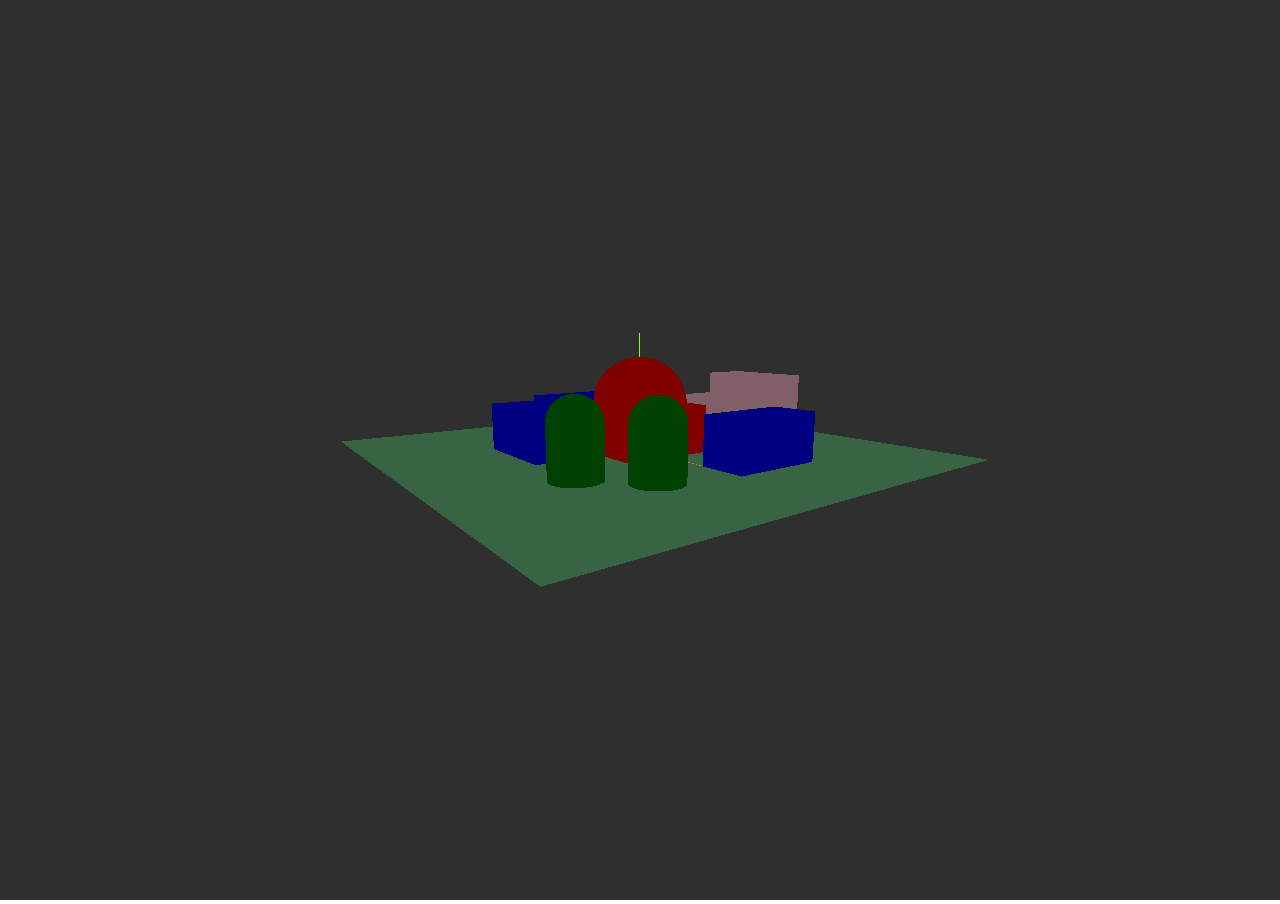
==== index.html @ 6cd7b1e0 "feat: add stair building to scene" ====
<!DOCTYPE html>
<html lang="en">
    <head>
        <meta charset="UTF-8" />
        <meta name="viewport" content="width=device-width, initial-scale=1.0" />
        <title>Project: Blue Milk</title>
        <script src="./js/three.js"></script>
        <script src="./js/OrbitControls.js"></script>
        <script src="./js/utils.js"></script>
        <script src="./js/scene.js"></script>
        <script src="./js/dat.gui.js"></script>

        <style>
            body {
                margin: 0;
            }
        </style>
    </head>
    <body>
        <script>
            let ah = new THREE.AxesHelper(50);
            let cameraParams = {
                near: 1,
                far: 10000,
                fov: 75, // degrees
                aspectRatio: window.innerWidth / window.innerHeight, // adjusts based on window size
                atX: 0,
                atY: 0,
                atZ: 0,
                eyeX: 200,
                eyeY: 50,
                eyeZ: 150,
                upX: 0,
                upY: 1,
                upZ: 0,
            };

            // Create an initial empty Scene
            let scene = new THREE.Scene();
            // Create a renderer to render the scene
            let renderer = new THREE.WebGLRenderer();
            // Adds the canvas to the document
            renderer.shadowMap.enabled = true;
            renderer.setSize(window.innerWidth, window.innerHeight); // size based on window
            renderer.setAnimationLoop(render); // continuously render frames (main loop)
            renderer.setClearColor(0x2f2f2f, 1); // set background color (light gray)
            document.body.appendChild(renderer.domElement); // append canvas to DOM

            // Set up a camera for the scene
            let camera = setupCamera(cameraParams);

            // Add OrbitControls to allow user interaction (zoom, rotate, pan)
            const controls = new THREE.OrbitControls(
                camera,
                renderer.domElement
            );

            // Add lights
            // Add ambient light source
            let ambLight = new THREE.AmbientLight(
                new THREE.Color("white"),
                0.5
            );

            scene.add(ambLight);
            scene.add(camera);
            scene.add(ah); //add axishelper to scene -- created as a global variable

            const groundSceneMaterials = {
                basePlate: new THREE.MeshPhongMaterial({
                    specular: new THREE.Color("white"),
                    shininess: 20,
                    color: new THREE.Color(0x6ec986),
                    side: THREE.DoubleSide,
                }),
                centralBuilding: new THREE.MeshPhongMaterial({
                    specular: new THREE.Color("white"),
                    shininess: 20,
                    color: new THREE.Color("red"),
                    side: THREE.DoubleSide,
                }),
                siloBuilding: new THREE.MeshPhongMaterial({
                    specular: new THREE.Color("white"),
                    shininess: 20,
                    color: new THREE.Color("green"),
                    side: THREE.DoubleSide,
                }),
                crateBuilding: new THREE.MeshPhongMaterial({
                    specular: new THREE.Color("white"),
                    shininess: 20,
                    color: new THREE.Color("blue"),
                    side: THREE.DoubleSide,
                }),
                stairBuilding: new THREE.MeshPhongMaterial({
                    specular: new THREE.Color("white"),
                    shininess: 20,
                    color: new THREE.Color("pink"),
                    side: THREE.DoubleSide,
                }),
            };

            const buildingParams = {
                basePlateWidth: 200,

                centralBuildingTopRadius: 20,
                centralBuildingBottomLength: 40,

                siloBuildingRadius: 10,
                siloBuildingHeight: 20,

                crateBuildingWidth: 20,
                crateBuildingHeight: 20,
                crateBuildingLength: 40,

                stairBuildingBaseWidth: 40,
                stairBuildingBaseHeight: 20,
                stairBuildingTopLength: 20,
                stairBuildingTopHeight: 10,
            };

            scene.add(createGroundScene(buildingParams, groundSceneMaterials));
        </script>
    </body>
</html>
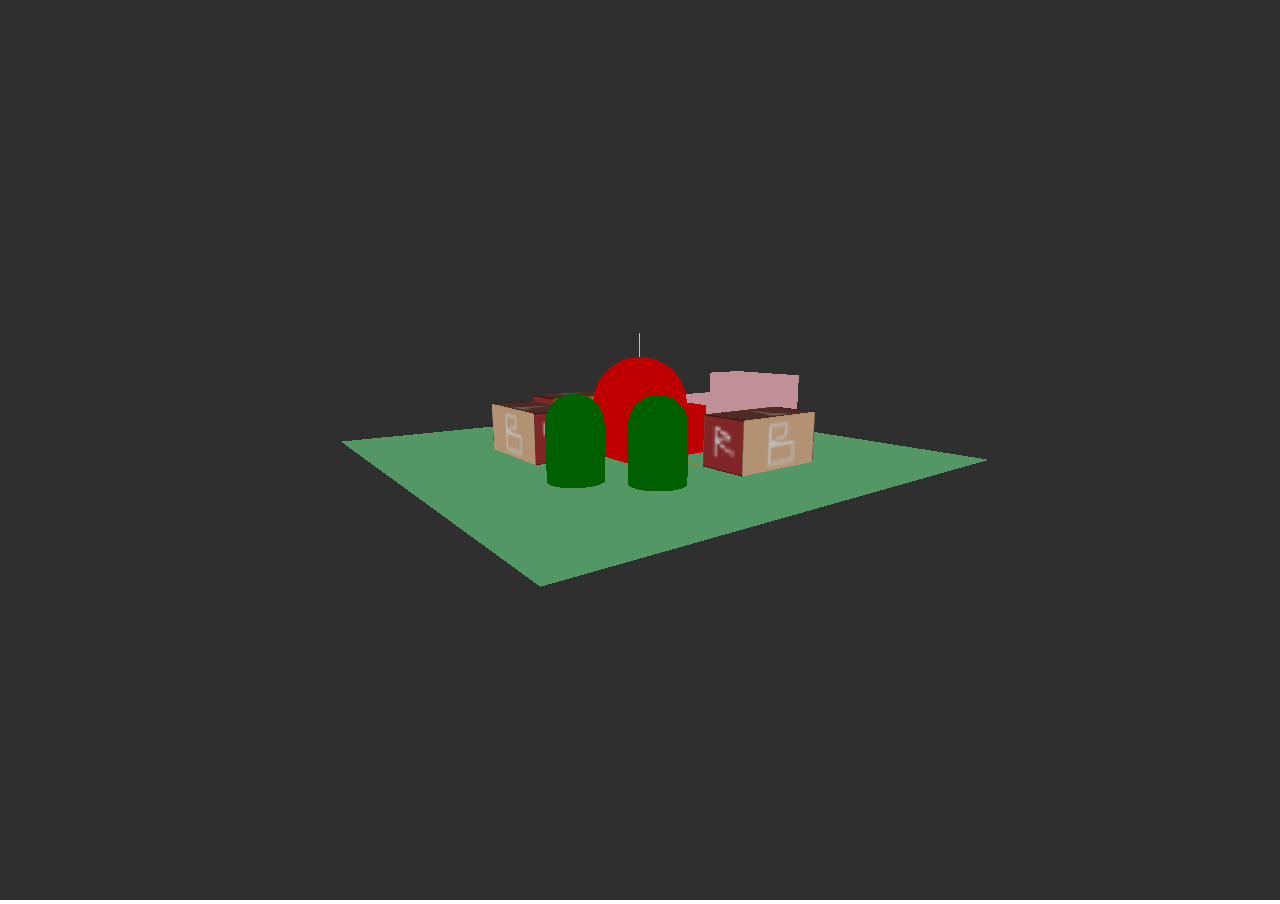
==== commit c234112c: "feat: map test texture to crate building" ====
--- a/index.html
+++ b/index.html
@@ -59,12 +59,14 @@
             // Add ambient light source
             let ambLight = new THREE.AmbientLight(
                 new THREE.Color("white"),
-                0.5
+                0.75
             );
 
             scene.add(ambLight);
             scene.add(camera);
             scene.add(ah); //add axishelper to scene -- created as a global variable
+
+            let loader = new THREE.TextureLoader();
 
             const groundSceneMaterials = {
                 basePlate: new THREE.MeshPhongMaterial({
@@ -88,8 +90,9 @@
                 crateBuilding: new THREE.MeshPhongMaterial({
                     specular: new THREE.Color("white"),
                     shininess: 20,
-                    color: new THREE.Color("blue"),
+                    color: new THREE.Color("white"),
                     side: THREE.DoubleSide,
+                    map: loader.load("static/crateBuiding.png", render),
                 }),
                 stairBuilding: new THREE.MeshPhongMaterial({
                     specular: new THREE.Color("white"),
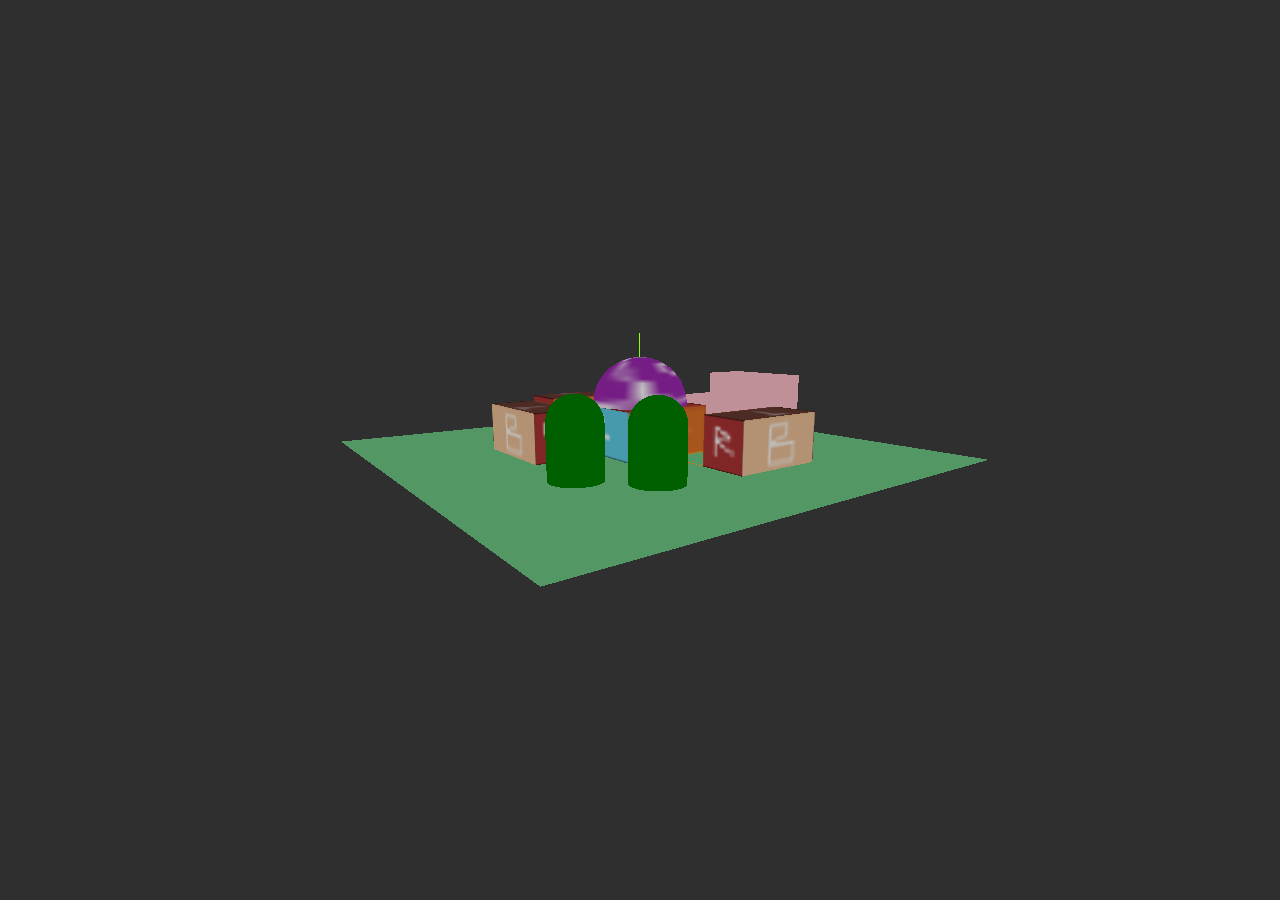
==== commit a82d2215: "feat: add central building texture test" ====
--- a/index.html
+++ b/index.html
@@ -75,12 +75,28 @@
                     color: new THREE.Color(0x6ec986),
                     side: THREE.DoubleSide,
                 }),
-                centralBuilding: new THREE.MeshPhongMaterial({
-                    specular: new THREE.Color("white"),
-                    shininess: 20,
-                    color: new THREE.Color("red"),
-                    side: THREE.DoubleSide,
-                }),
+                centralBuilding: {
+                    centralBuildingTop: new THREE.MeshPhongMaterial({
+                        specular: new THREE.Color("white"),
+                        shininess: 20,
+                        color: new THREE.Color("white"),
+                        side: THREE.DoubleSide,
+                        map: loader.load(
+                            "static/centralBuildingTop.png",
+                            render
+                        ),
+                    }),
+                    centralBuildingBase: new THREE.MeshPhongMaterial({
+                        specular: new THREE.Color("white"),
+                        shininess: 20,
+                        color: new THREE.Color("white"),
+                        side: THREE.DoubleSide,
+                        map: loader.load(
+                            "static/centralBuildingBase.png",
+                            render
+                        ),
+                    }),
+                },
                 siloBuilding: new THREE.MeshPhongMaterial({
                     specular: new THREE.Color("white"),
                     shininess: 20,
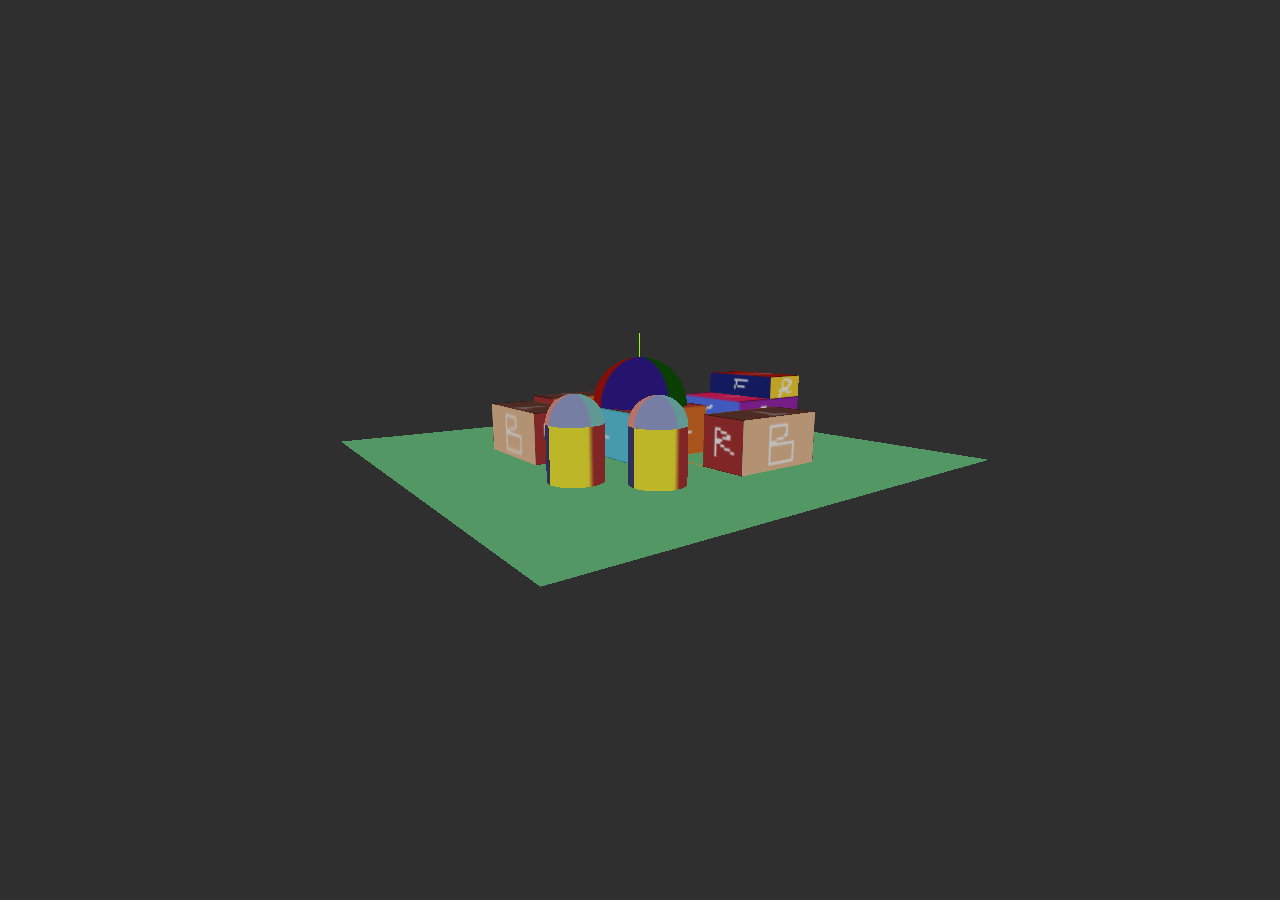
==== commit 64e2aea2: "feat: add textures to all buildings" ====
--- a/index.html
+++ b/index.html
@@ -97,12 +97,35 @@
                         ),
                     }),
                 },
-                siloBuilding: new THREE.MeshPhongMaterial({
-                    specular: new THREE.Color("white"),
-                    shininess: 20,
-                    color: new THREE.Color("green"),
-                    side: THREE.DoubleSide,
-                }),
+                siloBuilding: {
+                    siloBuildingTop: new THREE.MeshPhongMaterial({
+                        specular: new THREE.Color("white"),
+                        shininess: 20,
+                        color: new THREE.Color("white"),
+                        side: THREE.DoubleSide,
+                        map: loader.load("static/siloBuildingTop.png", render),
+                    }),
+                    siloBuildingBaseTopBottom: new THREE.MeshPhongMaterial({
+                        specular: new THREE.Color("white"),
+                        shininess: 20,
+                        color: new THREE.Color("white"),
+                        side: THREE.DoubleSide,
+                        map: loader.load(
+                            "static/siloBuildingBaseTopBottom.png",
+                            render
+                        ),
+                    }),
+                    siloBuildingBaseWall: new THREE.MeshPhongMaterial({
+                        specular: new THREE.Color("white"),
+                        shininess: 20,
+                        color: new THREE.Color("white"),
+                        side: THREE.DoubleSide,
+                        map: loader.load(
+                            "static/siloBuildingBaseWall.png",
+                            render
+                        ),
+                    }),
+                },
                 crateBuilding: new THREE.MeshPhongMaterial({
                     specular: new THREE.Color("white"),
                     shininess: 20,
@@ -110,12 +133,25 @@
                     side: THREE.DoubleSide,
                     map: loader.load("static/crateBuiding.png", render),
                 }),
-                stairBuilding: new THREE.MeshPhongMaterial({
-                    specular: new THREE.Color("white"),
-                    shininess: 20,
-                    color: new THREE.Color("pink"),
-                    side: THREE.DoubleSide,
-                }),
+                stairBuilding: {
+                    stairBuildingTop: new THREE.MeshPhongMaterial({
+                        specular: new THREE.Color("white"),
+                        shininess: 20,
+                        color: new THREE.Color("white"),
+                        side: THREE.DoubleSide,
+                        map: loader.load("static/stairBuildingTop.png", render),
+                    }),
+                    stairBuildingBase: new THREE.MeshPhongMaterial({
+                        specular: new THREE.Color("white"),
+                        shininess: 20,
+                        color: new THREE.Color("white"),
+                        side: THREE.DoubleSide,
+                        map: loader.load(
+                            "static/stairBuildingBase.png",
+                            render
+                        ),
+                    }),
+                },
             };
 
             const buildingParams = {
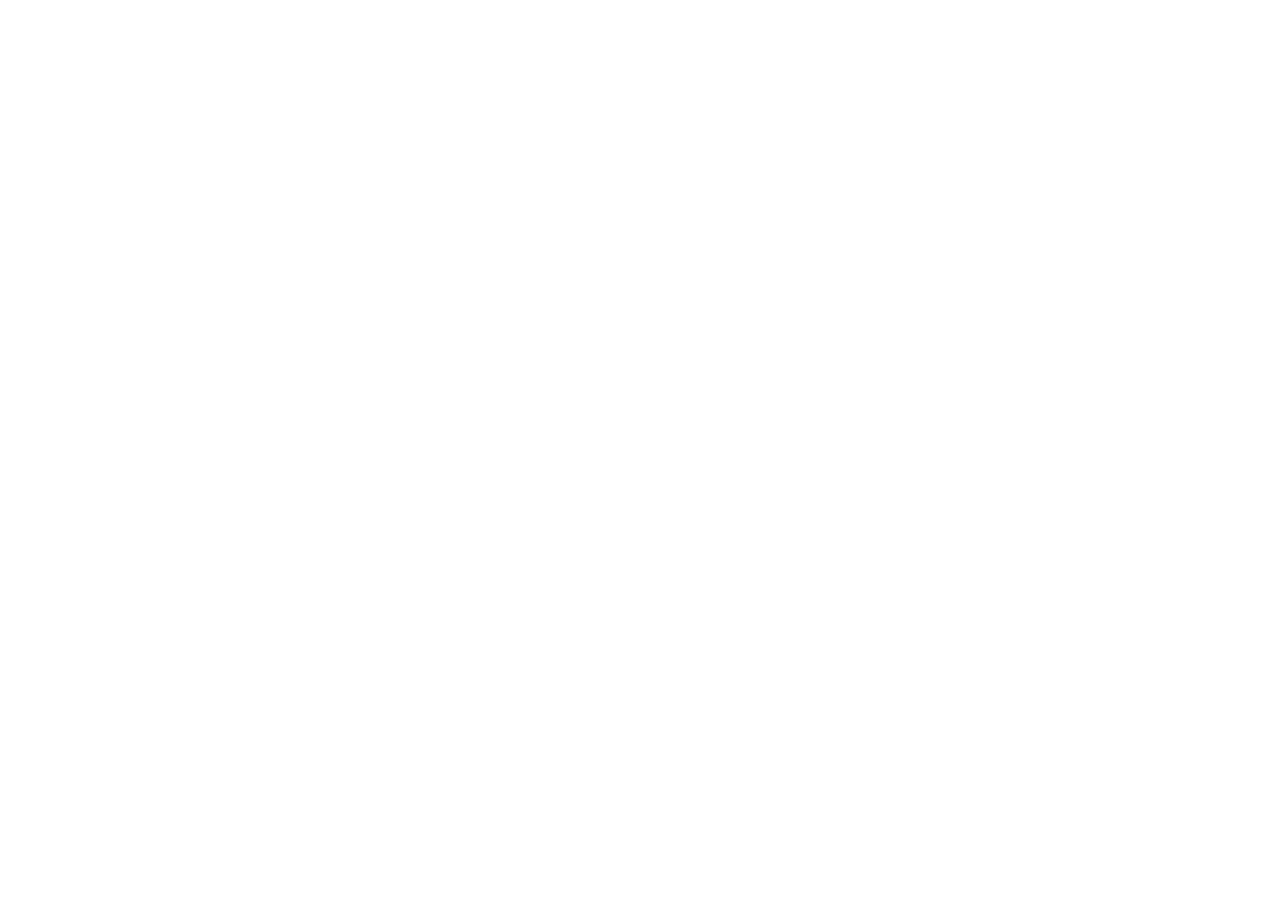
==== commit a8ddf6b4: "feat: add texture v1.0.0" ====
--- a/index.html
+++ b/index.html
@@ -4,7 +4,8 @@
         <meta charset="UTF-8" />
         <meta name="viewport" content="width=device-width, initial-scale=1.0" />
         <title>Project: Blue Milk</title>
-        <script src="./js/three.js"></script>
+        <!-- <script src="./js/three.js"></script> -->
+        <script src="https://cdn.jsdelivr.net/npm/three@0.123.0/build/three.min.js"></script>
         <script src="./js/OrbitControls.js"></script>
         <script src="./js/utils.js"></script>
         <script src="./js/scene.js"></script>
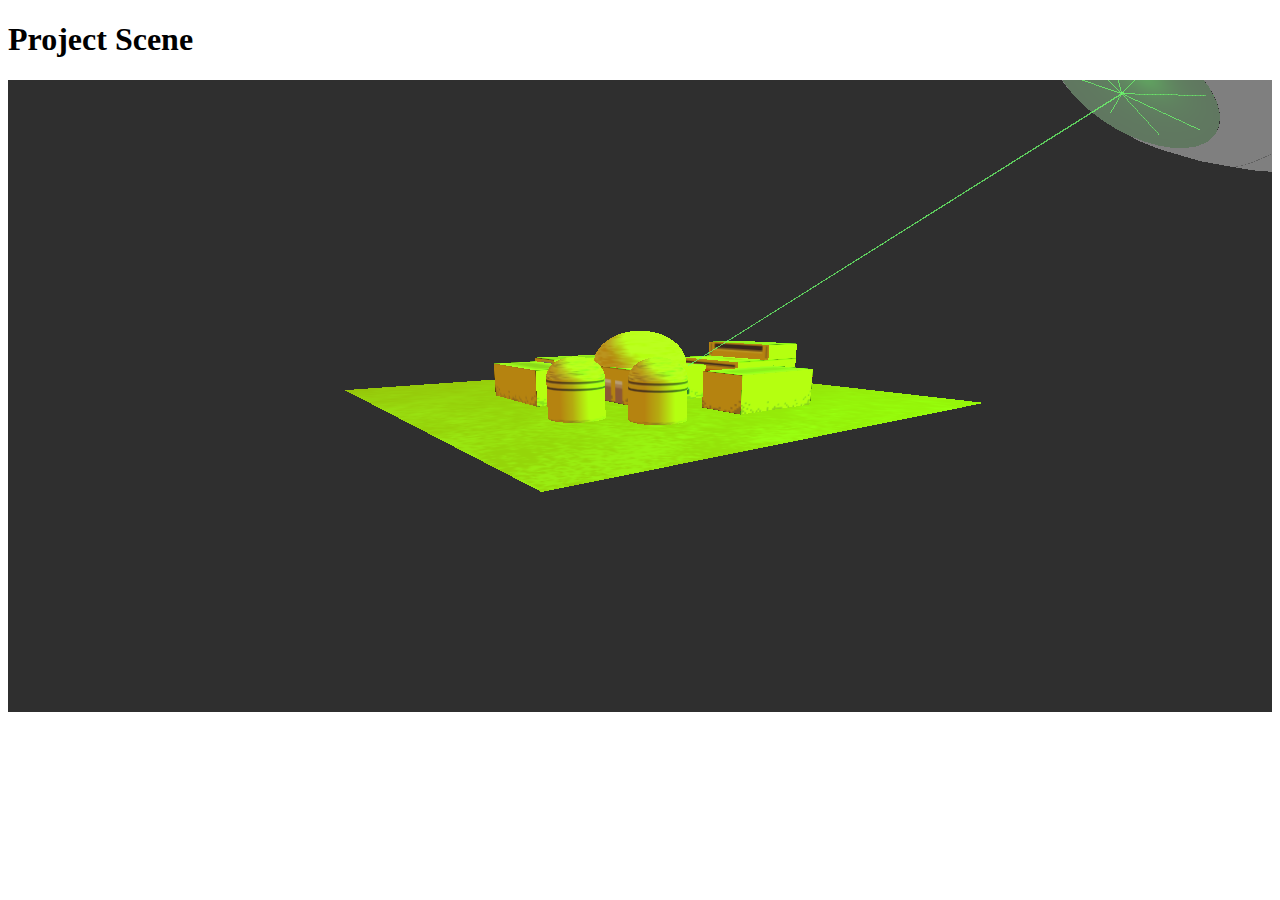
==== commit e52790a2: "change: rename index.html to index.bak" ====
--- a/index.html
+++ b/index.html
@@ -1,25 +1,71 @@
 <!DOCTYPE html>
 <html lang="en">
     <head>
-        <meta charset="UTF-8" />
-        <meta name="viewport" content="width=device-width, initial-scale=1.0" />
-        <title>Project: Blue Milk</title>
-        <!-- <script src="./js/three.js"></script> -->
-        <script src="https://cdn.jsdelivr.net/npm/three@0.123.0/build/three.min.js"></script>
+        <meta http-equiv="Content-Type" content="text/html; charset=UTF-8" />
+
+        <title>Project Scene</title>
+        <link href="./css/styles.css" rel="stylesheet" type="text/css" />
+        <style>
+            canvas {
+                display: block;
+                margin: 10px auto;
+                width: 100%;
+                height: 100%;
+            }
+        </style>
+
+        <script src="./js/three.js"></script>
         <script src="./js/OrbitControls.js"></script>
+        <script src="./js/tw.js"></script>
+        <script src="./js/SceneUtils.js"></script>
+        <script src="./js/scene.js"></script>
+
         <script src="./js/utils.js"></script>
-        <script src="./js/scene.js"></script>
-        <script src="./js/dat.gui.js"></script>
-
-        <style>
-            body {
-                margin: 0;
-            }
-        </style>
     </head>
+
     <body>
+        <h1>Project Scene</h1>
         <script>
-            let ah = new THREE.AxesHelper(50);
+            // ================================================================
+            // Add Global Parameters:
+
+            var deathStarParams = {
+                // ---- coordinate positions: -----
+                X: 200,
+                Y: 200,
+                Z: -100,
+                // ----- Outer shell (hull): ------
+                hullRadius: 100,
+                hullWSegments: 32,
+                hullHSegments: 32,
+                hullThetaStart: 0.3,
+                // ----- cannon: ------------------
+                //cannonThetaStart: -0.3,
+                cannonThetaLength: -0.3, // Inverse of the theta start on the hull.
+                //cannonThetaLength: -Math.PI * 4,
+            };
+            var laserParams = {
+                // cone base ( 8 merged lasers ):
+                laserMergeRadius: 2,
+                laserMergeHeight: 4,
+                laserMergeRSegs: 8, // Radial segments
+                laserMergeOpenEnded: true,
+                // ----- laserBeam base: ----------
+                beamBaseRadius: 0.5,
+                // ----- laserbeam proper: --------
+                beamRadius: 0.25,
+                beamHeight:
+                    Math.abs(deathStarParams.X) + Math.abs(deathStarParams.Z),
+            };
+            var explosionParams = {
+                coreRadius: 8,
+                coreSegments: 32, // width segments
+            };
+            var pointLightParams = {
+                intensity: 1,
+                distance: 0,
+                decay: 2,
+            };
             let cameraParams = {
                 near: 1,
                 far: 10000,
@@ -36,50 +82,377 @@
                 upZ: 0,
             };
 
-            // Create an initial empty Scene
-            let scene = new THREE.Scene();
-            // Create a renderer to render the scene
-            let renderer = new THREE.WebGLRenderer();
-            // Adds the canvas to the document
-            renderer.shadowMap.enabled = true;
-            renderer.setSize(window.innerWidth, window.innerHeight); // size based on window
-            renderer.setAnimationLoop(render); // continuously render frames (main loop)
-            renderer.setClearColor(0x2f2f2f, 1); // set background color (light gray)
-            document.body.appendChild(renderer.domElement); // append canvas to DOM
-
-            // Set up a camera for the scene
-            let camera = setupCamera(cameraParams);
-
-            // Add OrbitControls to allow user interaction (zoom, rotate, pan)
-            const controls = new THREE.OrbitControls(
-                camera,
-                renderer.domElement
-            );
-
-            // Add lights
-            // Add ambient light source
+            // ================================================================
+            // Add materials:
+
+            var sceneMaterials = [
+                // 0. Material for Tatooine's desert floor.
+                new THREE.MeshPhongMaterial({
+                    color: new THREE.Color("tan"), // color
+                    side: THREE.DoubleSide, // sides
+                }),
+                // 1. Material for the death-star frame ("hull").
+                new THREE.MeshPhongMaterial({
+                    color: new THREE.Color("darkgrey"), // color
+                    side: THREE.FrontSide, // sides: show outside surface
+                }),
+                // 2. Material for the concave sphere / cannon of the Death Star
+                new THREE.MeshPhongMaterial({
+                    color: new THREE.Color("grey"),
+                    side: THREE.DoubleSide,
+                }),
+                // 3. Phong material used for the 8-laser base of the Death Star:
+                new THREE.MeshPhongMaterial({
+                    color: new THREE.Color("lightgreen"),
+                    side: THREE.DoubleSide,
+                    emissive: new THREE.Color("green"),
+                    emissiveIntensity: 128,
+                    transparent: true,
+                    opacity: 0.5,
+                    wireframe: true,
+                }),
+                // 4. Phong material used for the main laserbeam of the Death Star:
+                new THREE.MeshPhongMaterial({
+                    color: new THREE.Color("lightgreen"),
+                    side: THREE.DoubleSide,
+                    emissive: new THREE.Color("green"),
+                    emissiveIntensity: 255.0,
+                    transparent: true,
+                    opacity: 0.75,
+                }),
+                // 5. Phong material used for the core of a explosion:
+                new THREE.MeshPhongMaterial({
+                    color: new THREE.Color("white"),
+                    side: THREE.DoubleSide,
+                    emissive: new THREE.Color("lightyellow"),
+                    emissiveIntensity: 0.5,
+                    //transparent: true,
+                    //opacity: 0.75,
+                }),
+                // 6. Phong material used for the shockwave of a explosion:
+                new THREE.MeshPhongMaterial({
+                    color: new THREE.Color("lightyellow"),
+                    side: THREE.DoubleSide,
+                    emissive: new THREE.Color("yellow"),
+                    emissiveIntensity: 0.5,
+                    //transparent: true,
+                    //opacity: 0.75,
+                }),
+            ];
+
+            // ================================================================
+            // Add functions:
+            // ----------------------------------------------------------------
+            // Object functions ( lights, meshes, etc. ):
+
+            /**
+             * MakePlain() creates a template plane geometry, which acts as the
+             * desert floor of our scene.
+             */
+            function makePlain() {
+                var params = plainParams;
+
+                var plainGeom = new THREE.PlaneGeometry(
+                    params.width,
+                    params.height,
+                    params.wSegments,
+                    params.hSegments
+                );
+                var plainMesh = new THREE.Mesh(plainGeom, sceneMaterials[0]);
+                // Adjust plain as needed:
+                plainMesh.rotation.set(Math.PI / 2, 0, 0);
+                // Return the completed plain:
+                return plainMesh;
+            }
+
+            /**
+             * function makeDeathStar() creates the death star, by generating
+             * a new Object3D and calling sub-functions to add meshes into it.
+             */
+            function makeDeathStar() {
+                var params = deathStarParams;
+
+                var deathStar = new THREE.Object3D();
+
+                // Add Death Star hull:
+                var hullGeom = new THREE.SphereGeometry(
+                    params.hullRadius, // radius
+                    params.hullWSegments, // width segments
+                    params.hullHSegments, // height segments
+                    0, // phiStart ( default )
+                    Math.PI * 2, //phiLength ( default )
+                    params.hullThetaStart, // thetaStart: controls hole in the sphere.
+                    Math.PI // thetaLength ( default )
+                );
+                var hullMesh = new THREE.Mesh(hullGeom, sceneMaterials[1]);
+                hullMesh.rotation.set(Math.PI / 2, 0, 0); // align mesh to Z axis.
+
+                // Add Death Star cannon:
+                var cannonGeom = new THREE.SphereGeometry(
+                    params.hullRadius, // radius
+                    params.hullWSegments, // width segments
+                    params.hullHSegments, // height segments
+                    0, // phiStart ( default )
+                    Math.PI * 2, //phiLength ( default )
+                    0, // thetaStart (default )
+                    params.cannonThetaLength // thetaLength: controls where sphere
+                    // starts generating length-wise.
+                );
+                var cannonMesh = new THREE.Mesh(cannonGeom, sceneMaterials[2]);
+                // Adjust cannon position:
+                cannonMesh.position.set(0, 0, params.hullRadius * 1.911);
+                cannonMesh.rotation.set(-Math.PI / 2, 0, 0); // Fit cannon
+
+                // Add Death Star ring:
+                var ringGeometry = new THREE.CylinderGeometry(
+                    params.hullRadius, // radiusTop
+                    params.hullRadius, // radiusBottom
+                    0.25, // height
+                    64, // radialSegments
+                    1, // heightSegments
+                    true // open-ended
+                );
+                var ringMesh = new THREE.Mesh(ringGeometry, sceneMaterials[2]);
+                ringMesh.rotation.set(Math.PI / 7, 0, 0);
+
+                // combine meshes into the death star:
+                deathStar.add(hullMesh);
+                deathStar.add(cannonMesh);
+                deathStar.add(ringMesh);
+
+                var laser = addLaser();
+                deathStar.add(laser);
+
+                // Adjust base merging lasers to align with the cannon
+                laser.rotation.set(Math.PI / 2, 0, 0);
+                laser.position.set(
+                    0,
+                    0,
+                    (deathStarParams.hullRadius * 1.87) / 2
+                );
+
+                return deathStar;
+            }
+
+            /**
+             * addLaser() creates the laser the Death Star will shoot. It is comprised
+             * of a cone representing 8 joining lasers at the base, as well as one
+             * main laser which can be adjusted and illuminated dynamically.
+             */
+            function addLaser() {
+                var params = laserParams;
+
+                var laser = new THREE.Object3D();
+
+                // Make the 8-beam conjoining base of the laser from a cone:
+                var laserBaseGeom = new THREE.ConeGeometry(
+                    deathStarParams.hullThetaStart *
+                        deathStarParams.hullRadius +
+                        0.1, // radius
+                    //params.laserMergeRadius, // radius
+                    params.laserMergeHeight, // height
+                    params.laserMergeRSegs, // radial segments
+                    1, // height segments
+                    params.laserMergeOpenEnded // open-ended.
+                );
+                var laserBaseMesh = new THREE.Mesh(
+                    laserBaseGeom,
+                    sceneMaterials[3]
+                );
+                laserBaseMesh.position.set(0, params.laserMergeHeight / 2, 0);
+                laser.add(laserBaseMesh);
+
+                // Add illumination to the merging lasers.
+                var baseLight = makePointLight("green");
+                baseLight.position.set(0, params.laserMergeHeight, 0);
+                laser.add(baseLight);
+
+                // Add conjoining point of all 8 lasers:
+                var beamBaseGeom = new THREE.SphereGeometry(
+                    params.beamBaseRadius,
+                    16
+                );
+                var beamBaseMesh = new THREE.Mesh(
+                    beamBaseGeom,
+                    sceneMaterials[4]
+                );
+                beamBaseMesh.position.set(0, params.laserMergeHeight, 0);
+                laser.add(beamBaseMesh);
+
+                // Add the main laserbeam cylander:
+                var mainLaserGeom = new THREE.CylinderGeometry(
+                    params.beamRadius, // cylander top radius
+                    params.beamRadius, // cylander radius bottom
+                    params.beamHeight // cylander height
+                );
+                var mainLaserMesh = new THREE.Mesh(
+                    mainLaserGeom,
+                    sceneMaterials[4]
+                );
+                // Adjust the laserbeam so that it starts from the beam base always:
+                mainLaserMesh.position.set(
+                    0,
+                    params.beamHeight / 2 + params.laserMergeHeight,
+                    0
+                );
+                laser.add(mainLaserMesh);
+
+                // Add illumination to the main laserbeam:
+                var laserLight = makeLaserLight();
+                laserLight.position.set(0, params.laserMergeHeight, 0);
+                laser.add(laserLight);
+
+                return laser;
+            }
+
+            /**
+             * makeExplosion() generates an explosion at the origin, used to indicate
+             * the detonation of the Death Star's laserbeam on Tatooine.
+             */
+            function makeExplosion() {
+                var params = explosionParams;
+
+                var explosion = new THREE.Object3D();
+
+                // Add a central core to the explosion:
+                var coreGeom = new THREE.SphereGeometry(
+                    params.coreRadius, // radius
+                    params.coreSegments, // Width segments
+                    params.coreSegments // Height segments
+                );
+                var coreMesh = new THREE.Mesh(coreGeom, sceneMaterials[5]);
+                explosion.add(coreMesh);
+
+                // Add the shockwave to the explosion:
+                var waveGeom = new THREE.RingGeometry(
+                    params.coreRadius, // inner radius
+                    params.coreRadius * (params.coreRadius / 5), // outer radius
+                    32, // theta segments ( roundness )
+                    1 // phi segemnts
+                );
+                var waveMesh = new THREE.Mesh(waveGeom, sceneMaterials[6]);
+                waveMesh.rotation.set(Math.PI / 2, 0, 0);
+                waveMesh.position.set(0, 0.5, 0);
+                explosion.add(waveMesh);
+
+                // Add illumination to the explosion:
+                var pointLight = makePointLight("lightyellow");
+                pointLight.position.set(0, 0.5, 0);
+                explosion.add(pointLight);
+
+                // Return the completed explosion:
+                return explosion;
+            }
+
+            // ----------------------------------------------------------------
+            // Lighting functions:
+            // This is where we will add the ambient light, the point lights from
+            // the twin suns, and the directional/spotlight from the laser.
+
+            /**
+             * makePointLight() generates a new point light. Used with the twin suns
+             * of the scene.
+             */
+            function makePointLight(lightColor) {
+                var params = pointLightParams;
+                var pointLight = new THREE.PointLight(
+                    new THREE.Color(lightColor),
+                    params.intensity,
+                    params.distance,
+                    params.decay
+                );
+                return pointLight;
+            }
+
+            /**
+             * makeLaserLight() creates a new directional light, which is then
+             * applied to the Death Star laser to help make it glow / illuminate buildings.
+             */
+            function makeLaserLight() {
+                var laserLight = new THREE.DirectionalLight(
+                    new THREE.Color("green"), // color
+                    1 // intensity
+                );
+                // Since the light's target is automatically the origin, no target is needed.
+                return laserLight;
+            }
+
+            // ----------------------------------------------------------------
+            // GUI / animation / camera functions:
+
+            /**
+             * updateDeathStar() takes the parameters for the Death Star's
+             * position and updates them, then re-renders the scene accordingly.
+             * This will be used for animation purposes.
+             */
+            function updateDeathStar() {
+                var params = deathStarParams;
+                deathStar.position.set(params.X, params.Y, params.Z);
+                deathStar.lookAt(0, 0, 0); // Lock Death Star to face origin point.
+            }
+
+            // ================================================================
+            //                 BUILD SCENE:
+            // ================================================================
+
+            var scene = new THREE.Scene();
+
+            // ----------------------------------------------------------------
+            // Add renderer:
+            var renderer = new THREE.WebGLRenderer();
+
+            // ----------------------------------------------------------------
+            // Add canvas:
+            var canvas = renderer.domElement;
+            var parent = document.body;
+            parent.appendChild(canvas);
+            renderer.setSize(canvas.clientWidth, canvas.clientHeight);
+            renderer.setClearColor(new THREE.Color(0x2f2f2f), 1);
+
+            // ----------------------------------------------------------------
+            // Add camera:
+            var camera = setupCamera(cameraParams);
+            scene.add(camera);
+
+            var enableOrbitControls = true; // !!! IMPORTANT !!!
+
+            var cameraControls = new THREE.OrbitControls(camera, canvas);
+            if (enableOrbitControls == true) {
+                //only configure if we enable it
+                //set up camera controls so we can use mouse to pan around scene
+                setupCameraControls(cameraControls);
+            }
+            // ----------------------------------------------------------------
+            // Add objects:
             let ambLight = new THREE.AmbientLight(
                 new THREE.Color("white"),
                 0.75
             );
 
             scene.add(ambLight);
-            scene.add(camera);
-            scene.add(ah); //add axishelper to scene -- created as a global variable
+
+            var deathStar = makeDeathStar();
+            scene.add(deathStar);
+
+            updateDeathStar();
+
+            var explosion = makeExplosion();
+            // scene.add(explosion);
 
             let loader = new THREE.TextureLoader();
 
             const groundSceneMaterials = {
                 basePlate: new THREE.MeshPhongMaterial({
                     specular: new THREE.Color("white"),
-                    shininess: 20,
-                    color: new THREE.Color(0x6ec986),
-                    side: THREE.DoubleSide,
+                    shininess: 0,
+                    color: new THREE.Color("tan"),
+                    side: THREE.DoubleSide,
+                    map: loader.load("static/desert.png", render),
                 }),
                 centralBuilding: {
                     centralBuildingTop: new THREE.MeshPhongMaterial({
                         specular: new THREE.Color("white"),
-                        shininess: 20,
+                        shininess: 0,
                         color: new THREE.Color("white"),
                         side: THREE.DoubleSide,
                         map: loader.load(
@@ -89,7 +462,7 @@
                     }),
                     centralBuildingBase: new THREE.MeshPhongMaterial({
                         specular: new THREE.Color("white"),
-                        shininess: 20,
+                        shininess: 0,
                         color: new THREE.Color("white"),
                         side: THREE.DoubleSide,
                         map: loader.load(
@@ -101,14 +474,14 @@
                 siloBuilding: {
                     siloBuildingTop: new THREE.MeshPhongMaterial({
                         specular: new THREE.Color("white"),
-                        shininess: 20,
+                        shininess: 0,
                         color: new THREE.Color("white"),
                         side: THREE.DoubleSide,
                         map: loader.load("static/siloBuildingTop.png", render),
                     }),
                     siloBuildingBaseTopBottom: new THREE.MeshPhongMaterial({
                         specular: new THREE.Color("white"),
-                        shininess: 20,
+                        shininess: 0,
                         color: new THREE.Color("white"),
                         side: THREE.DoubleSide,
                         map: loader.load(
@@ -118,7 +491,7 @@
                     }),
                     siloBuildingBaseWall: new THREE.MeshPhongMaterial({
                         specular: new THREE.Color("white"),
-                        shininess: 20,
+                        shininess: 0,
                         color: new THREE.Color("white"),
                         side: THREE.DoubleSide,
                         map: loader.load(
@@ -129,7 +502,7 @@
                 },
                 crateBuilding: new THREE.MeshPhongMaterial({
                     specular: new THREE.Color("white"),
-                    shininess: 20,
+                    shininess: 0,
                     color: new THREE.Color("white"),
                     side: THREE.DoubleSide,
                     map: loader.load("static/crateBuiding.png", render),
@@ -137,14 +510,14 @@
                 stairBuilding: {
                     stairBuildingTop: new THREE.MeshPhongMaterial({
                         specular: new THREE.Color("white"),
-                        shininess: 20,
+                        shininess: 0,
                         color: new THREE.Color("white"),
                         side: THREE.DoubleSide,
                         map: loader.load("static/stairBuildingTop.png", render),
                     }),
                     stairBuildingBase: new THREE.MeshPhongMaterial({
                         specular: new THREE.Color("white"),
-                        shininess: 20,
+                        shininess: 0,
                         color: new THREE.Color("white"),
                         side: THREE.DoubleSide,
                         map: loader.load(
@@ -175,6 +548,44 @@
             };
 
             scene.add(createGroundScene(buildingParams, groundSceneMaterials));
+
+            // Render the complete scene.
+            render();
+
+            // ================================================================
+            // Add camera controls:
+
+            document.addEventListener("keypress", (event) => {
+                const key = event.key;
+                switch (key) {
+                    case "1": // Origin, looking towards the Death Star.
+                        // change camera position:
+                        cameraParams.eyeX = (deathStarParams.X / 2) * -1;
+                        cameraParams.eyeY = 3;
+                        cameraParams.eyeZ = (deathStarParams.Z / 2) * -1;
+                        // change camera target:
+                        cameraParams.atX = deathStarParams.X;
+                        cameraParams.atY = deathStarParams.Y / 2;
+                        cameraParams.atZ = deathStarParams.Z;
+                        updateCamera();
+                        break;
+                    case "2": // The bridge of the Death Star, looking at Tatooine
+                        // change camera position:
+                        cameraParams.eyeX = deathStarParams.X;
+                        cameraParams.eyeY =
+                            deathStarParams.Y + deathStarParams.hullRadius;
+                        cameraParams.eyeZ = deathStarParams.Z;
+                        // change camera target:
+                        cameraParams.atX = 0;
+                        cameraParams.atY = 0;
+                        cameraParams.atZ = 0;
+                        updateCamera();
+                        break;
+                }
+            });
+
+            // ================================================================
+            // Add GUI:
         </script>
     </body>
 </html>
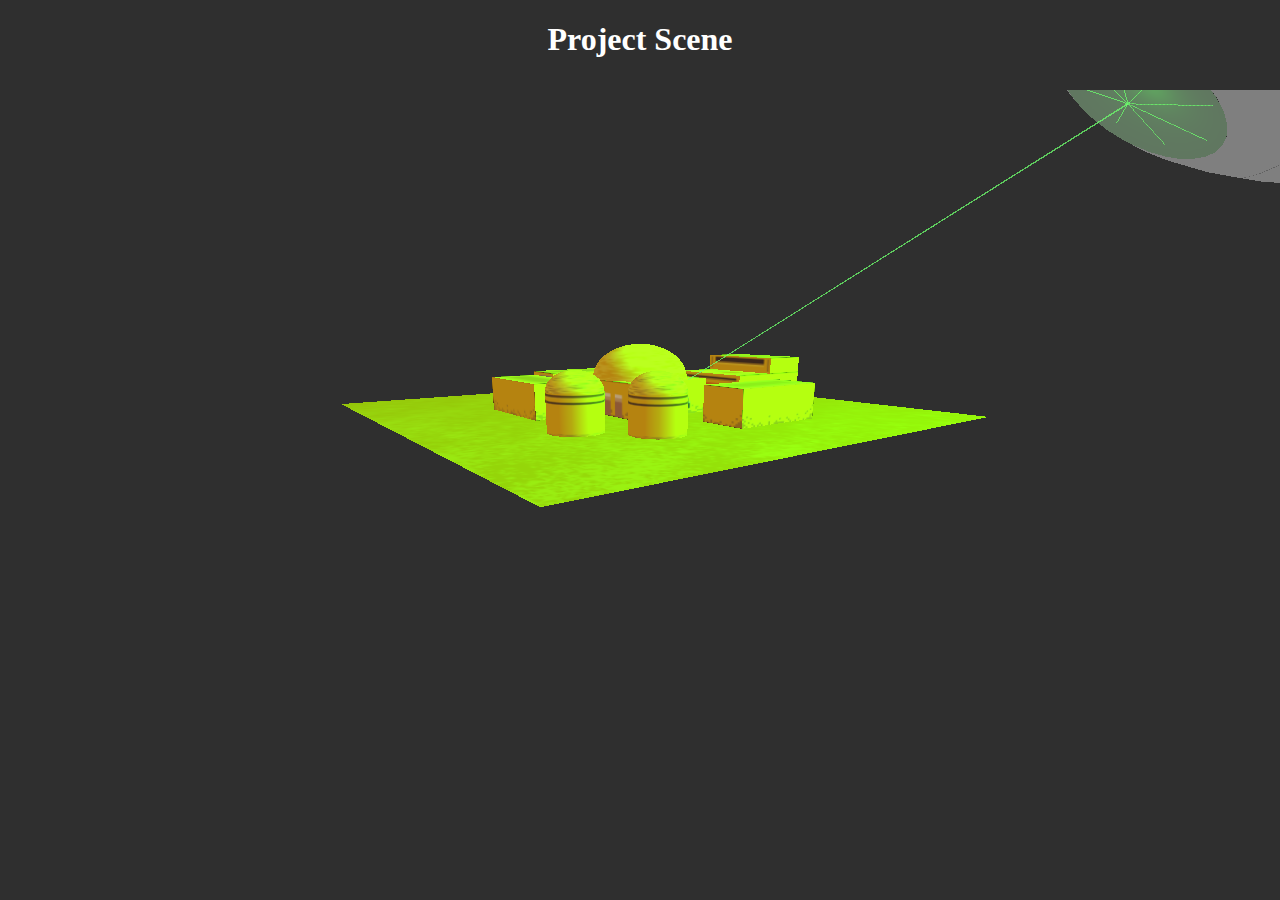
==== commit 10033872: "feat: add stylesheet with predefined styles" ====
--- a/index.html
+++ b/index.html
@@ -2,24 +2,16 @@
 <html lang="en">
     <head>
         <meta http-equiv="Content-Type" content="text/html; charset=UTF-8" />
-
-        <title>Project Scene</title>
-        <link href="./css/styles.css" rel="stylesheet" type="text/css" />
-        <style>
-            canvas {
-                display: block;
-                margin: 10px auto;
-                width: 100%;
-                height: 100%;
-            }
-        </style>
+        <title>Project: Blue Milk</title>
+
+        <link rel="stylesheet" href="static/styles/style.css" />
 
         <script src="./js/three.js"></script>
         <script src="./js/OrbitControls.js"></script>
         <script src="./js/tw.js"></script>
         <script src="./js/SceneUtils.js"></script>
+
         <script src="./js/scene.js"></script>
-
         <script src="./js/utils.js"></script>
     </head>
 
--- a/static/styles/style.css
+++ b/static/styles/style.css
@@ -0,0 +1,19 @@
+body {
+    margin: 0;
+    background: #2f2f2f;
+    display: flex;
+    flex-direction: column;
+}
+
+canvas {
+    display: block;
+    margin: 10px auto;
+    width: 100%;
+    height: 100%;
+}
+
+h1 {
+    background: #2f2f2f;
+    color: white;
+    text-align: center;
+}